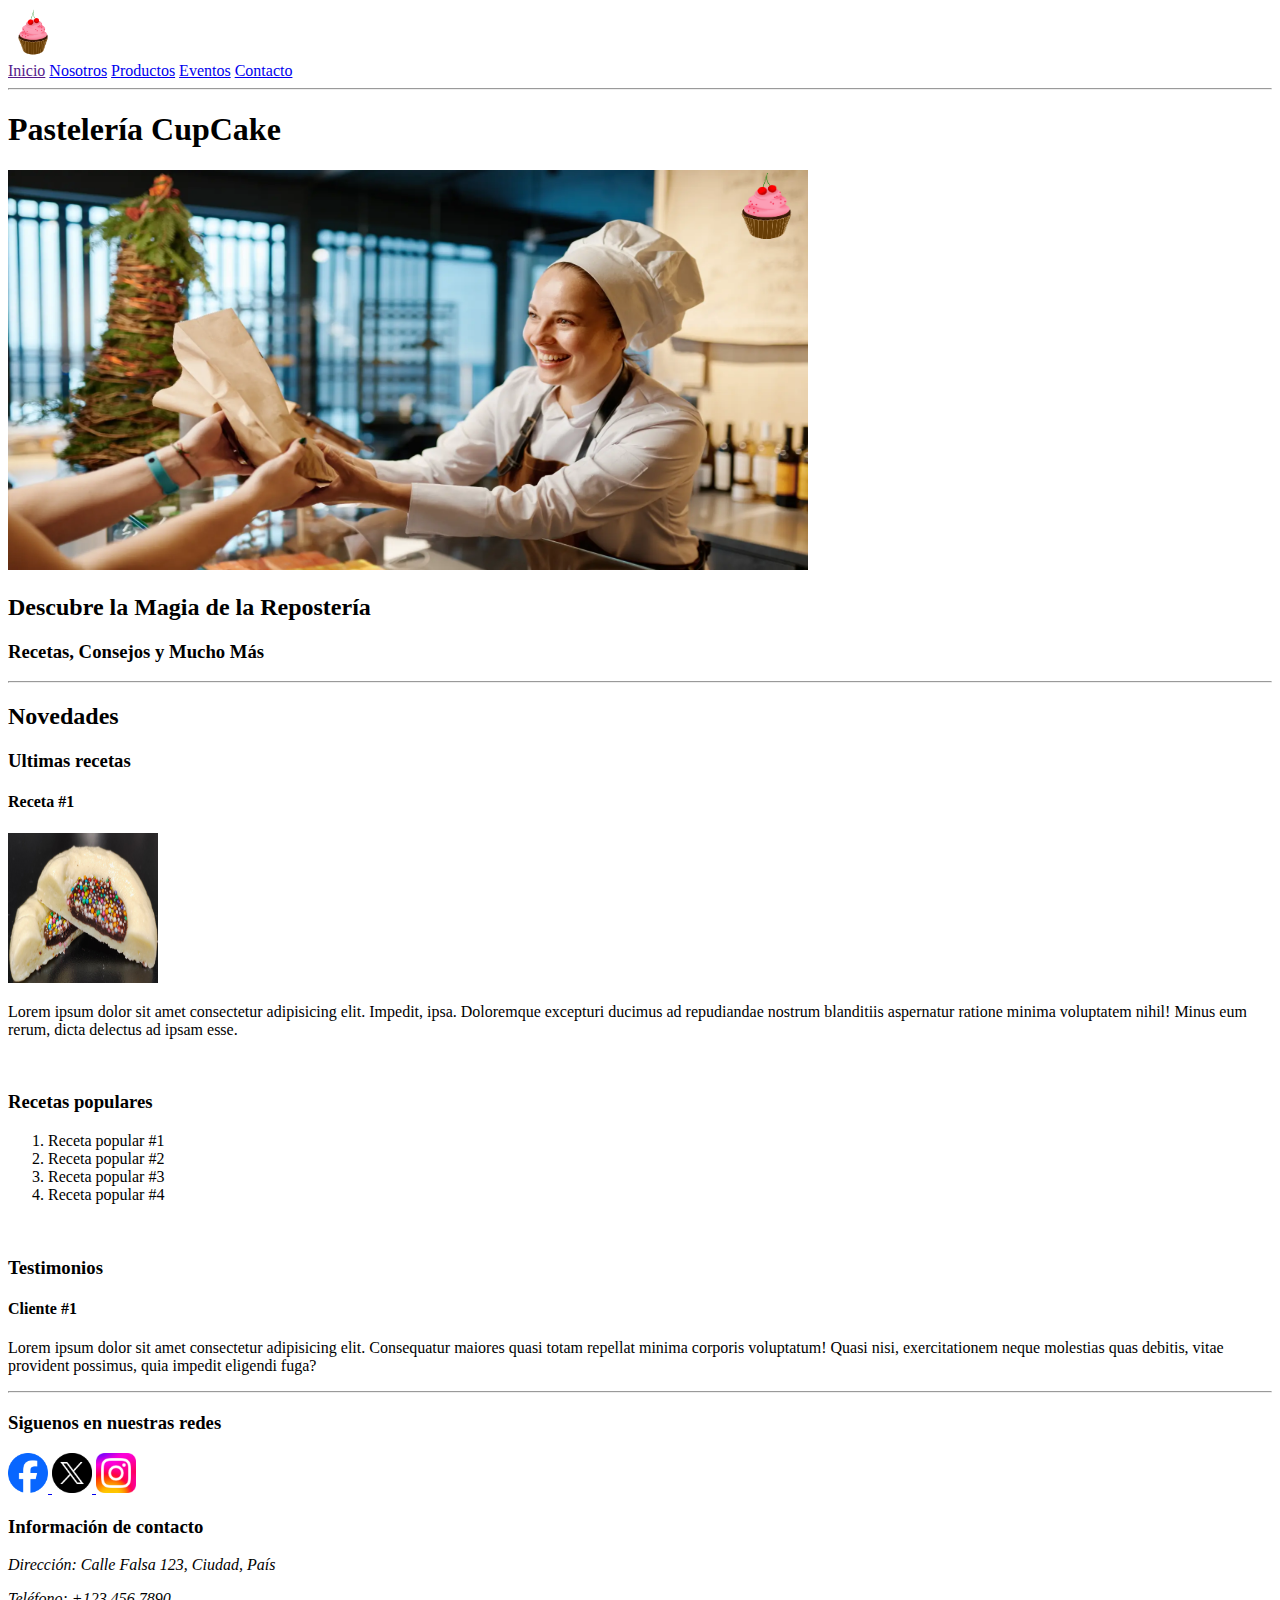
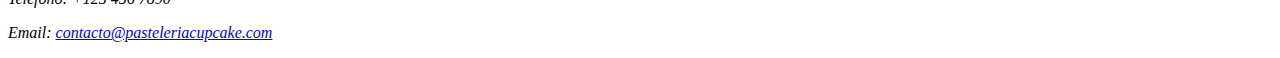
==== index.html @ 1fd7271d "Add nosotros.html , Fix contacto.html, eventos.html e index.html." ====
<!DOCTYPE html>
<html lang="es">
    <head>
        <meta charset="UTF-8">
        <meta name="description" content="Página de inicio de la pastelería.">
        <meta name="keywords" content="pastelería, dulces, repostería">
        <meta name="author" content="Saul Maldonado López">
        <meta name="viewport" content="width=device-width, initial-scale=1.0">
        <title>Pastelería CupCake - Inicio</title>
    </head>

    <body>
        <!--Header-->
        <header>
            <div>
                <img src="img/cupcake.png" alt="cupcake-image" width="50px" height="50px">
                <nav>
                    <a href="">Inicio</a>
                    <a href="nosotros.html">Nosotros</a>
                    <a href="#">Productos</a>
                    <a href="eventos.html">Eventos</a>
                    <a href="contacto.html">Contacto</a>
                </nav>
            </div>
        </header>

        <hr>
        <!--Main-->
        <main>
            <div>
                <h1>Pastelería CupCake</h1>
                <img src="img/pasteleria.png" alt="pasteleria-image" width="800px" height="400px">
                <h2>Descubre la Magia de la Repostería</h2>
                <h3>Recetas, Consejos y Mucho Más</h3>
            </div>

            <hr>

            <section>
                <h2>Novedades</h2>
                <section>
                    <h3>Ultimas recetas</h3>
                    <div>
                        <h4>Receta #1</h4>
                        <img src="img/dulce.jpg" alt="postre" width="150px" height="150px">
                        <p>Lorem ipsum dolor sit amet consectetur adipisicing elit. Impedit, ipsa. Doloremque excepturi ducimus ad repudiandae nostrum blanditiis aspernatur ratione minima voluptatem nihil! Minus eum rerum, dicta delectus ad ipsam esse.</p>
                    </div>
                </section>
                <br>
                
                <section>
                    <h3>Recetas populares</h3>
                    <div>
                        <ol>
                            <li>Receta popular #1</li>
                            <li>Receta popular #2</li>
                            <li>Receta popular #3</li>
                            <li>Receta popular #4</li>
                        </ol>
                    </div>
                </section>
                <br>
        
                <section>
                    <h3>Testimonios</h3>
                    <div>
                        <h4>Cliente #1</h4>
                        <p>Lorem ipsum dolor sit amet consectetur adipisicing elit. Consequatur maiores quasi totam repellat minima corporis voluptatum! Quasi nisi, exercitationem neque molestias quas debitis, vitae provident possimus, quia impedit eligendi fuga?</p>
                    </div>
                </section>
            </section>

        </main>

        <hr>
        <!--Footer-->
        <footer>
            <div>
                <h3>Siguenos en nuestras redes</h3>
                <a href="https://www.facebook.com/" target="_blank">
                    <img src="img/facebook.webp" alt="facebook" width="40px" height="40px">
                </a>

                <a href="https://x.com/home" target="_blank">
                    <img src="img/x.png" alt="x" width="40px" height="40px">
                </a>

                <a href="https://www.instagram.com/" target="_blank">
                    <img src="img/Instagram.png" alt="instagram" width="40px" height="40px">
                </a>
            </div>
            <div>
                <h3>Información de contacto</h3>
                <address>
                    <p>Dirección: Calle Falsa 123, Ciudad, País</p>
                    <p>Teléfono: +123 456 7890</p>
                    <p>Email: <a href="mailto:contacto@pasteleriadulcesabor.com">contacto@pasteleriacupcake.com</a></p>
                </address>
            </div>
            
        </footer>
    </body>
</html>
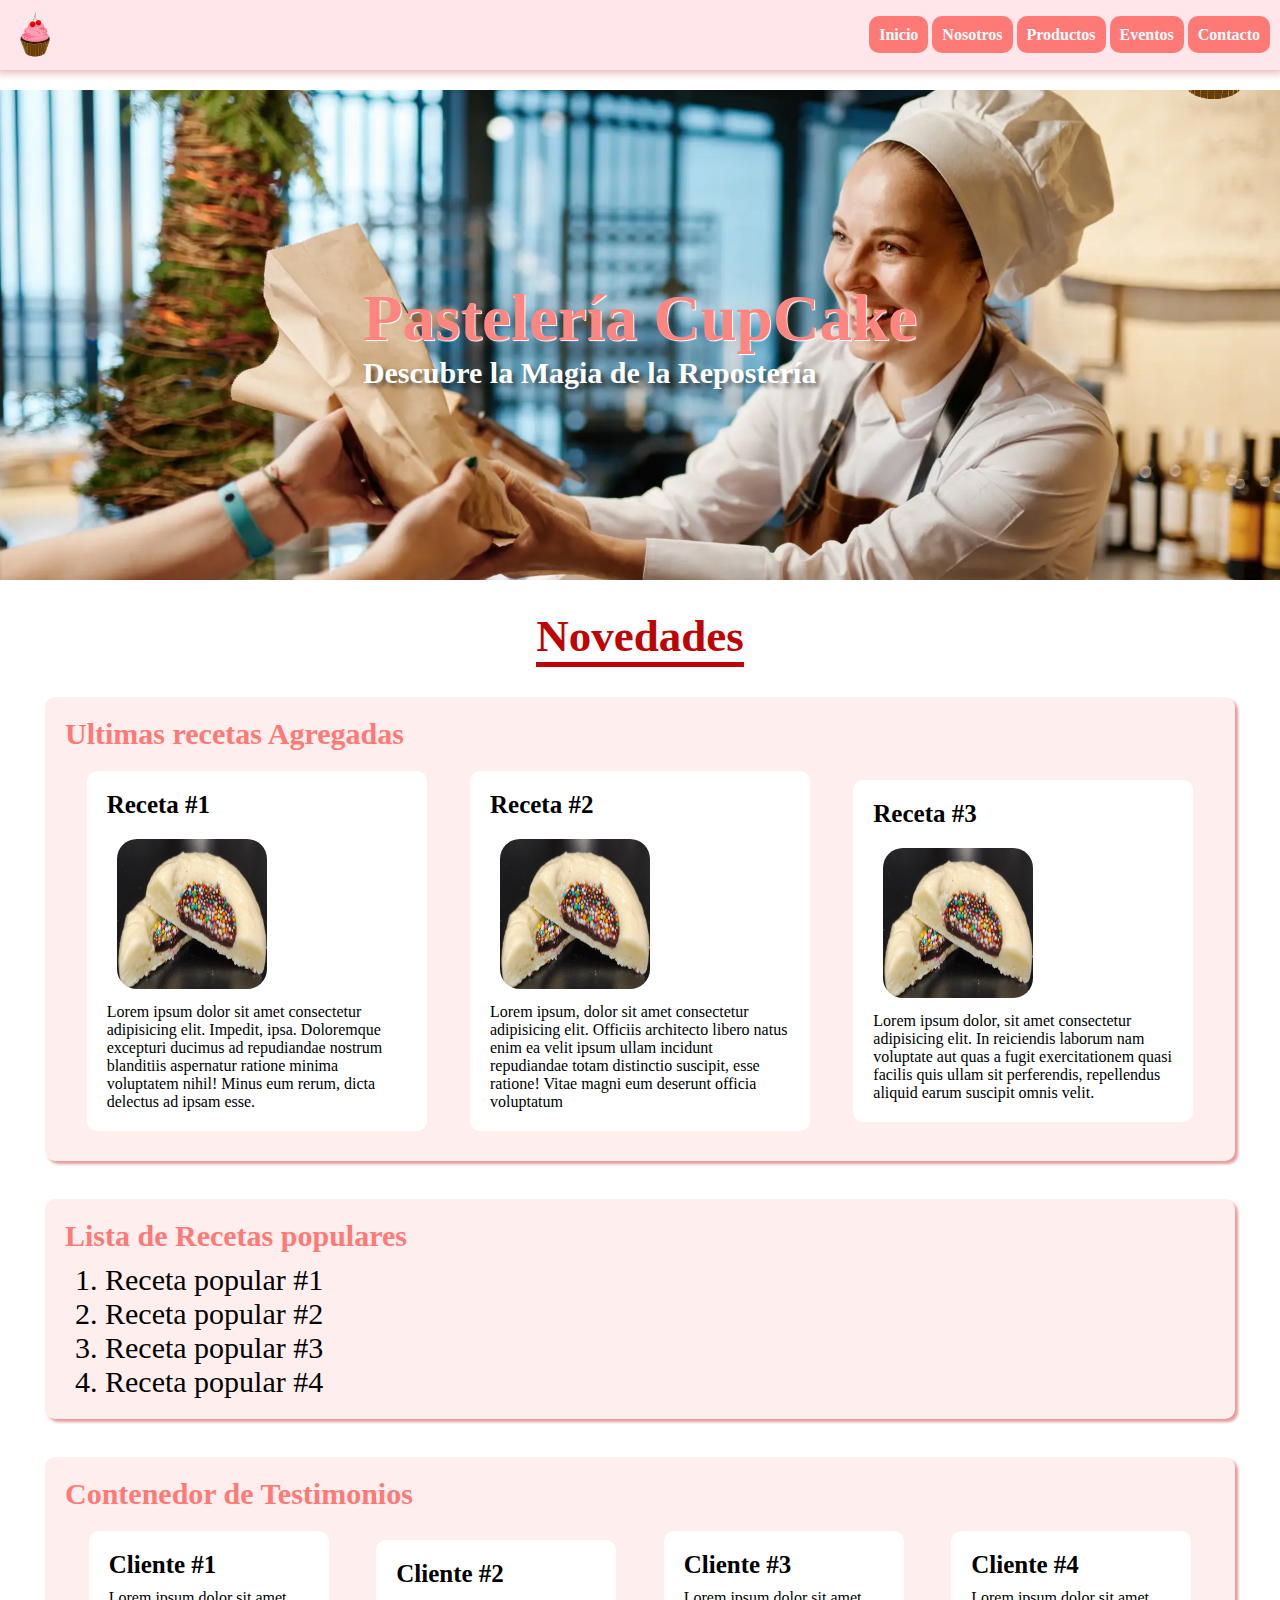
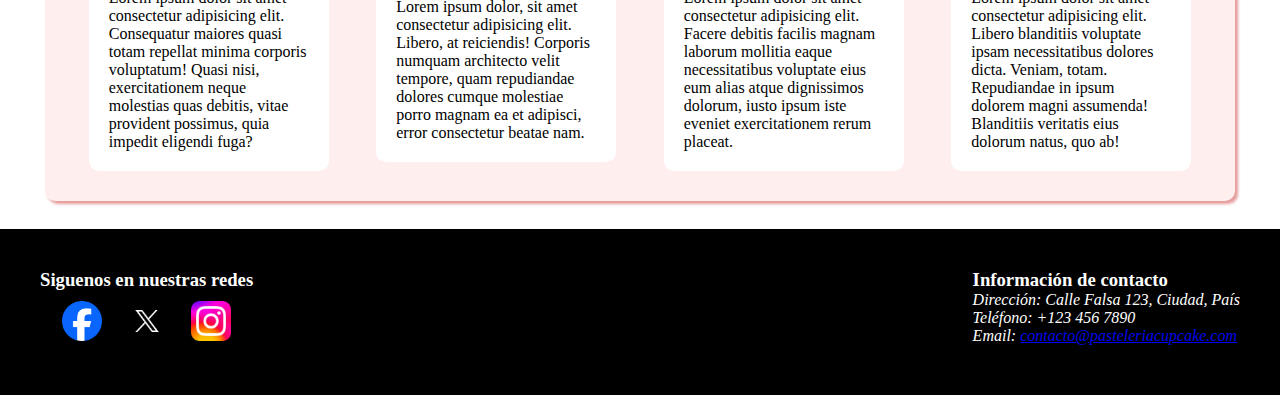
==== commit ff4d2128: "Add pre-cambios" ====
--- a/index.html
+++ b/index.html
@@ -7,90 +7,273 @@
         <meta name="author" content="Saul Maldonado López">
         <meta name="viewport" content="width=device-width, initial-scale=1.0">
         <title>Pastelería CupCake - Inicio</title>
+        <style>
+            *{
+                margin: 0;
+            }
+            .contenedor-header{
+                display: flex;
+                justify-content: space-between;
+                align-items: center;
+                background-color: rgb(255, 230, 234);
+                padding: 10px;
+                box-shadow: 0 0 8px 3px rgba(190, 4, 4, 0.3);
+                margin-bottom: 20px;
+            }
+
+            .btn-enlace{
+                background-color: rgb(255, 121, 118);
+                padding: 10px;
+                border-radius: 10px;
+                color: white;
+                text-decoration: none;
+                font-weight: bold;
+            }
+
+            .btn-enlace:hover {
+                background-color: rgb(222, 94, 92);
+            }
+
+            .img-principal {
+                background-image: url('./img/pasteleria.png');
+                background-position: center;
+                background-repeat: no-repeat;
+                background-size: cover;
+
+                width: auto;
+                height: 490px;
+
+                display: flex;
+                justify-content: center;
+                align-items: center;
+
+                margin-bottom: 30px;
+            }
+            .contenedor-titulos{
+                display: inline-block;
+                justify-content: space-evenly;
+                align-items: center;
+            }
+            .titulo-principal{
+                color: rgb(255, 133, 129);
+                font-size: 65px;
+                text-shadow: 1px 1px 1px rgb(255, 255, 255);
+            }
+
+            .titulo-secundario{
+                color: white;
+                font-size: 30px;
+                text-shadow: 4px 4px 4px rgba(0, 0, 0, .5);
+            }
+
+            .contenedor-section{
+                display: flex;
+                justify-content: center;
+                align-items: center;
+            }
+
+            .contenedor-novedades{
+                display: flex;
+                justify-content: center;
+            }
+
+            .titulo-novedades{
+                color: rgba(190, 4, 4, 1);
+                font-size: 45px;
+                margin-bottom: 20px;
+                border-bottom: 5px solid rgba(190, 4, 4, 1);
+            }
+
+            section > section{
+                width: 1150px;
+                box-shadow: 3px 3px 3px rgba(190, 4, 4, 0.4);
+                border-radius: 10px;
+                margin: 10px;
+                padding: 20px;
+                background-color: rgb(255, 238, 238);
+            }
+
+            section > h3{
+                color: rgb(255, 121, 118);
+                font-size: 30px;
+                font-weight: bold;
+                margin-bottom: 10px;
+            }
+
+            div > ol{
+                font-size: 30px;
+            }
+
+            h4{
+                font-size: 25px;
+                margin-bottom: 10px;
+            }
+            .contenedor-novedades-int{
+                display: flex;
+                justify-content: space-around;
+                align-items: center;
+            }
+
+            .contenedor-recetas{
+                width: 300px;
+                margin-right: 20px;
+                background-color: white;
+                padding: 20px;
+                margin: 10px 0;
+                border-radius: 10px;  
+            }
+
+            .contenedor-clientes{
+                width:200px;
+                margin-right: 20px;
+                background-color: white;
+                padding: 20px;
+                margin: 10px 0;
+                border-radius: 10px;   
+            }
+            footer{
+                background-color: black;
+                display: flex;
+                justify-content: space-between;
+                padding: 40px;
+            }
+            .contenedor-enlaces{
+                display: flex;
+                justify-content: space-around;
+                margin: 10px;
+            }
+            .txt-footer{
+                color: white;
+            }
+            address > p {
+                color: white;
+            }
+            
+            .br-20{
+                border-radius: 20px;
+                margin: 10px;
+            }
+        </style>
     </head>
 
     <body>
         <!--Header-->
         <header>
-            <div>
+            <div class="contenedor-header">
                 <img src="img/cupcake.png" alt="cupcake-image" width="50px" height="50px">
                 <nav>
-                    <a href="">Inicio</a>
-                    <a href="nosotros.html">Nosotros</a>
-                    <a href="#">Productos</a>
-                    <a href="eventos.html">Eventos</a>
-                    <a href="contacto.html">Contacto</a>
+                    <a class="btn-enlace" href="">Inicio</a>
+                    <a class="btn-enlace" href="nosotros.html">Nosotros</a>
+                    <a class="btn-enlace" href="productos.html">Productos</a>
+                    <a class="btn-enlace" href="eventos.html">Eventos</a>
+                    <a class="btn-enlace" href="contacto.html">Contacto</a>
                 </nav>
             </div>
         </header>
 
-        <hr>
         <!--Main-->
         <main>
             <div>
-                <h1>Pastelería CupCake</h1>
-                <img src="img/pasteleria.png" alt="pasteleria-image" width="800px" height="400px">
-                <h2>Descubre la Magia de la Repostería</h2>
-                <h3>Recetas, Consejos y Mucho Más</h3>
-            </div>
-
-            <hr>
-
-            <section>
-                <h2>Novedades</h2>
+                <div class="img-principal">
+                    <div class="contenedor-titulos">
+                        <h1 class="titulo-principal">Pastelería CupCake</h1>
+                        <h2 class="titulo-secundario">Descubre la Magia de la Repostería</h2>
+                    </div>
+                </div>
+            </div>
+
+            <div class="contenedor-section">
                 <section>
-                    <h3>Ultimas recetas</h3>
-                    <div>
-                        <h4>Receta #1</h4>
-                        <img src="img/dulce.jpg" alt="postre" width="150px" height="150px">
-                        <p>Lorem ipsum dolor sit amet consectetur adipisicing elit. Impedit, ipsa. Doloremque excepturi ducimus ad repudiandae nostrum blanditiis aspernatur ratione minima voluptatem nihil! Minus eum rerum, dicta delectus ad ipsam esse.</p>
+                    <div class="contenedor-novedades">
+                        <h2 class="titulo-novedades">Novedades</h2>
                     </div>
+                    <section>
+                        <h3>Ultimas recetas Agregadas</h3>
+                        <div class="contenedor-novedades-int">
+                            <div class="contenedor-recetas">
+                                <h4>Receta #1</h4>
+                                <img class="br-20" src="img/dulce.jpg" alt="postre" width="150px" height="150px">
+                                <p>Lorem ipsum dolor sit amet consectetur adipisicing elit. Impedit, ipsa. Doloremque excepturi ducimus ad repudiandae nostrum blanditiis aspernatur ratione minima voluptatem nihil! Minus eum rerum, dicta delectus ad ipsam esse.</p>
+                            </div>
+
+                            <div class="contenedor-recetas"> 
+                                <h4>Receta #2</h4>
+                                <img class="br-20" src="img/dulce.jpg" alt="postre" width="150px" height="150px">
+                                <p>Lorem ipsum, dolor sit amet consectetur adipisicing elit. Officiis architecto libero natus enim ea velit ipsum ullam incidunt repudiandae totam distinctio suscipit, esse ratione! Vitae magni eum deserunt officia voluptatum</p>
+                            </div>
+
+                            <div class="contenedor-recetas">
+                                <h4>Receta #3</h4>
+                                <img class="br-20" src="img/dulce.jpg" alt="postre" width="150px" height="150px">
+                                <p>Lorem ipsum dolor, sit amet consectetur adipisicing elit. In reiciendis laborum nam voluptate aut quas a fugit exercitationem quasi facilis quis ullam sit perferendis, repellendus aliquid earum suscipit omnis velit.</p>
+                            </div>
+                        </div>
+                    </section>
+                    <br>
+                    
+                    <section>
+                        <h3>Lista de Recetas populares</h3>
+                        <div>
+                            <ol>
+                                <li>Receta popular #1</li>
+                                <li>Receta popular #2</li>
+                                <li>Receta popular #3</li>
+                                <li>Receta popular #4</li>
+                            </ol>
+                        </div>
+                    </section>
+                    <br>
+            
+                    <section>
+                        <h3>Contenedor de Testimonios</h3>
+                        <div class="contenedor-novedades-int">
+                            <div class="contenedor-clientes">
+                                <h4>Cliente #1</h4>
+                                <p>Lorem ipsum dolor sit amet consectetur adipisicing elit. Consequatur maiores quasi totam repellat minima corporis voluptatum! Quasi nisi, exercitationem neque molestias quas debitis, vitae provident possimus, quia impedit eligendi fuga?</p>
+                            </div>
+
+                            <div class="contenedor-clientes">
+                                <h4>Cliente #2</h4>
+                                <p>Lorem ipsum dolor, sit amet consectetur adipisicing elit. Libero, at reiciendis! Corporis numquam architecto velit tempore, quam repudiandae dolores cumque molestiae porro magnam ea et adipisci, error consectetur beatae nam.</p>
+                            </div>
+
+                            <div class="contenedor-clientes">
+                                <h4>Cliente #3</h4>
+                                <p>Lorem ipsum dolor sit amet consectetur adipisicing elit. Facere debitis facilis magnam laborum mollitia eaque necessitatibus voluptate eius eum alias atque dignissimos dolorum, iusto ipsum iste eveniet exercitationem rerum placeat.</p>
+                            </div>
+
+                            <div class="contenedor-clientes">
+                                <h4>Cliente #4</h4>
+                                <p>Lorem ipsum dolor sit amet consectetur adipisicing elit. Libero blanditiis voluptate ipsam necessitatibus dolores dicta. Veniam, totam. Repudiandae in ipsum dolorem magni assumenda! Blanditiis veritatis eius dolorum natus, quo ab!</p>
+                            </div>
+                        </div>
+                    </section>
                 </section>
-                <br>
-                
-                <section>
-                    <h3>Recetas populares</h3>
-                    <div>
-                        <ol>
-                            <li>Receta popular #1</li>
-                            <li>Receta popular #2</li>
-                            <li>Receta popular #3</li>
-                            <li>Receta popular #4</li>
-                        </ol>
-                    </div>
-                </section>
-                <br>
-        
-                <section>
-                    <h3>Testimonios</h3>
-                    <div>
-                        <h4>Cliente #1</h4>
-                        <p>Lorem ipsum dolor sit amet consectetur adipisicing elit. Consequatur maiores quasi totam repellat minima corporis voluptatum! Quasi nisi, exercitationem neque molestias quas debitis, vitae provident possimus, quia impedit eligendi fuga?</p>
-                    </div>
-                </section>
-            </section>
+            </div>
 
         </main>
-
-        <hr>
+        <br>
         <!--Footer-->
         <footer>
             <div>
-                <h3>Siguenos en nuestras redes</h3>
-                <a href="https://www.facebook.com/" target="_blank">
-                    <img src="img/facebook.webp" alt="facebook" width="40px" height="40px">
-                </a>
-
-                <a href="https://x.com/home" target="_blank">
-                    <img src="img/x.png" alt="x" width="40px" height="40px">
-                </a>
-
-                <a href="https://www.instagram.com/" target="_blank">
-                    <img src="img/Instagram.png" alt="instagram" width="40px" height="40px">
-                </a>
+                <h3 class="txt-footer">Siguenos en nuestras redes</h3>
+                
+                <div class="contenedor-enlaces">
+                    <a href="https://www.facebook.com/" target="_blank">
+                        <img src="img/facebook.webp" alt="facebook" width="40px" height="40px">
+                    </a>
+    
+                    <a href="https://x.com/home" target="_blank">
+                        <img src="img/x.png" alt="x" width="40px" height="40px">
+                    </a>
+    
+                    <a href="https://www.instagram.com/" target="_blank">
+                        <img src="img/Instagram.png" alt="instagram" width="40px" height="40px">
+                    </a>
+                </div>
             </div>
             <div>
-                <h3>Información de contacto</h3>
+                <h3 class="txt-footer">Información de contacto</h3>
                 <address>
                     <p>Dirección: Calle Falsa 123, Ciudad, País</p>
                     <p>Teléfono: +123 456 7890</p>
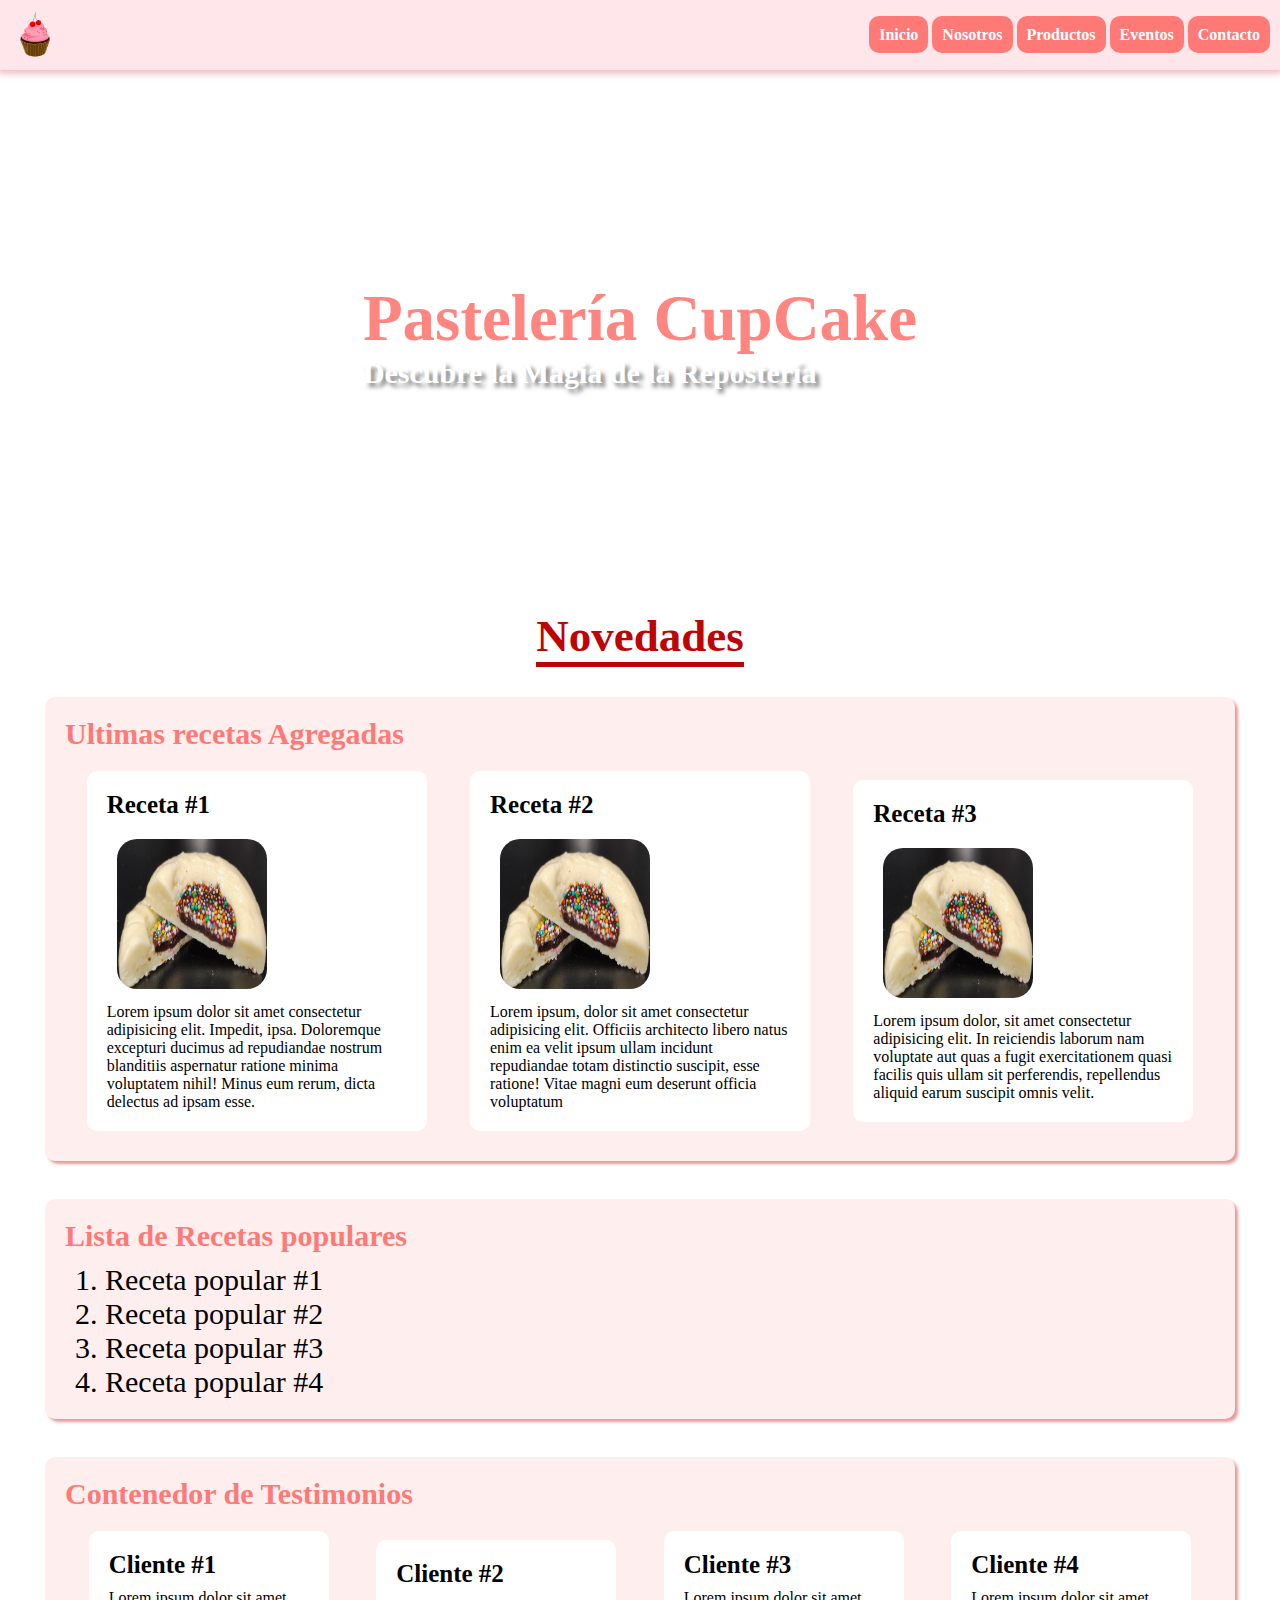
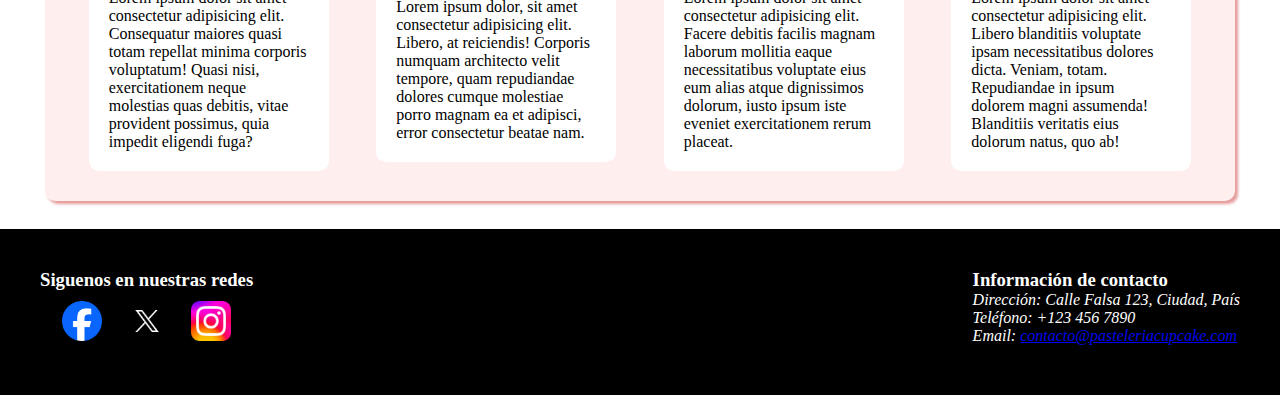
==== commit 2ade277a: "actualización" ====
--- a/index.html
+++ b/index.html
@@ -7,153 +7,7 @@
         <meta name="author" content="Saul Maldonado López">
         <meta name="viewport" content="width=device-width, initial-scale=1.0">
         <title>Pastelería CupCake - Inicio</title>
-        <style>
-            *{
-                margin: 0;
-            }
-            .contenedor-header{
-                display: flex;
-                justify-content: space-between;
-                align-items: center;
-                background-color: rgb(255, 230, 234);
-                padding: 10px;
-                box-shadow: 0 0 8px 3px rgba(190, 4, 4, 0.3);
-                margin-bottom: 20px;
-            }
-
-            .btn-enlace{
-                background-color: rgb(255, 121, 118);
-                padding: 10px;
-                border-radius: 10px;
-                color: white;
-                text-decoration: none;
-                font-weight: bold;
-            }
-
-            .btn-enlace:hover {
-                background-color: rgb(222, 94, 92);
-            }
-
-            .img-principal {
-                background-image: url('./img/pasteleria.png');
-                background-position: center;
-                background-repeat: no-repeat;
-                background-size: cover;
-
-                width: auto;
-                height: 490px;
-
-                display: flex;
-                justify-content: center;
-                align-items: center;
-
-                margin-bottom: 30px;
-            }
-            .contenedor-titulos{
-                display: inline-block;
-                justify-content: space-evenly;
-                align-items: center;
-            }
-            .titulo-principal{
-                color: rgb(255, 133, 129);
-                font-size: 65px;
-                text-shadow: 1px 1px 1px rgb(255, 255, 255);
-            }
-
-            .titulo-secundario{
-                color: white;
-                font-size: 30px;
-                text-shadow: 4px 4px 4px rgba(0, 0, 0, .5);
-            }
-
-            .contenedor-section{
-                display: flex;
-                justify-content: center;
-                align-items: center;
-            }
-
-            .contenedor-novedades{
-                display: flex;
-                justify-content: center;
-            }
-
-            .titulo-novedades{
-                color: rgba(190, 4, 4, 1);
-                font-size: 45px;
-                margin-bottom: 20px;
-                border-bottom: 5px solid rgba(190, 4, 4, 1);
-            }
-
-            section > section{
-                width: 1150px;
-                box-shadow: 3px 3px 3px rgba(190, 4, 4, 0.4);
-                border-radius: 10px;
-                margin: 10px;
-                padding: 20px;
-                background-color: rgb(255, 238, 238);
-            }
-
-            section > h3{
-                color: rgb(255, 121, 118);
-                font-size: 30px;
-                font-weight: bold;
-                margin-bottom: 10px;
-            }
-
-            div > ol{
-                font-size: 30px;
-            }
-
-            h4{
-                font-size: 25px;
-                margin-bottom: 10px;
-            }
-            .contenedor-novedades-int{
-                display: flex;
-                justify-content: space-around;
-                align-items: center;
-            }
-
-            .contenedor-recetas{
-                width: 300px;
-                margin-right: 20px;
-                background-color: white;
-                padding: 20px;
-                margin: 10px 0;
-                border-radius: 10px;  
-            }
-
-            .contenedor-clientes{
-                width:200px;
-                margin-right: 20px;
-                background-color: white;
-                padding: 20px;
-                margin: 10px 0;
-                border-radius: 10px;   
-            }
-            footer{
-                background-color: black;
-                display: flex;
-                justify-content: space-between;
-                padding: 40px;
-            }
-            .contenedor-enlaces{
-                display: flex;
-                justify-content: space-around;
-                margin: 10px;
-            }
-            .txt-footer{
-                color: white;
-            }
-            address > p {
-                color: white;
-            }
-            
-            .br-20{
-                border-radius: 20px;
-                margin: 10px;
-            }
-        </style>
+        <link rel="stylesheet" href="./styles/index-style.css">
     </head>
 
     <body>
@@ -252,6 +106,7 @@
             </div>
 
         </main>
+        
         <br>
         <!--Footer-->
         <footer>
--- a/styles/index-style.css
+++ b/styles/index-style.css
@@ -0,0 +1,145 @@
+*{
+    margin: 0;
+}
+.contenedor-header{
+    display: flex;
+    justify-content: space-between;
+    align-items: center;
+    background-color: rgb(255, 230, 234);
+    padding: 10px;
+    box-shadow: 0 0 8px 3px rgba(190, 4, 4, 0.3);
+    margin-bottom: 20px;
+}
+
+.btn-enlace{
+    background-color: rgb(255, 121, 118);
+    padding: 10px;
+    border-radius: 10px;
+    color: white;
+    text-decoration: none;
+    font-weight: bold;
+}
+
+.btn-enlace:hover {
+    background-color: rgb(222, 94, 92);
+}
+
+.img-principal {
+    background-image: url('./img/pasteleria.png');
+    background-position: center;
+    background-repeat: no-repeat;
+    background-size: cover;
+
+    width: auto;
+    height: 490px;
+
+    display: flex;
+    justify-content: center;
+    align-items: center;
+
+    margin-bottom: 30px;
+}
+.contenedor-titulos{
+    display: inline-block;
+    justify-content: space-evenly;
+    align-items: center;
+}
+.titulo-principal{
+    color: rgb(255, 133, 129);
+    font-size: 65px;
+    text-shadow: 1px 1px 1px rgb(255, 255, 255);
+}
+
+.titulo-secundario{
+    color: white;
+    font-size: 30px;
+    text-shadow: 4px 4px 4px rgba(0, 0, 0, .5);
+}
+
+.contenedor-section{
+    display: flex;
+    justify-content: center;
+    align-items: center;
+}
+
+.contenedor-novedades{
+    display: flex;
+    justify-content: center;
+}
+
+.titulo-novedades{
+    color: rgba(190, 4, 4, 1);
+    font-size: 45px;
+    margin-bottom: 20px;
+    border-bottom: 5px solid rgba(190, 4, 4, 1);
+}
+
+section > section{
+    width: 1150px;
+    box-shadow: 3px 3px 3px rgba(190, 4, 4, 0.4);
+    border-radius: 10px;
+    margin: 10px;
+    padding: 20px;
+    background-color: rgb(255, 238, 238);
+}
+
+section > h3{
+    color: rgb(255, 121, 118);
+    font-size: 30px;
+    font-weight: bold;
+    margin-bottom: 10px;
+}
+
+div > ol{
+    font-size: 30px;
+}
+
+h4{
+    font-size: 25px;
+    margin-bottom: 10px;
+}
+.contenedor-novedades-int{
+    display: flex;
+    justify-content: space-around;
+    align-items: center;
+}
+
+.contenedor-recetas{
+    width: 300px;
+    margin-right: 20px;
+    background-color: white;
+    padding: 20px;
+    margin: 10px 0;
+    border-radius: 10px;  
+}
+
+.contenedor-clientes{
+    width:200px;
+    margin-right: 20px;
+    background-color: white;
+    padding: 20px;
+    margin: 10px 0;
+    border-radius: 10px;   
+}
+footer{
+    background-color: black;
+    display: flex;
+    justify-content: space-between;
+    padding: 40px;
+}
+.contenedor-enlaces{
+    display: flex;
+    justify-content: space-around;
+    margin: 10px;
+}
+.txt-footer{
+    color: white;
+}
+address > p {
+    color: white;
+}
+
+.br-20{
+    border-radius: 20px;
+    margin: 10px;
+}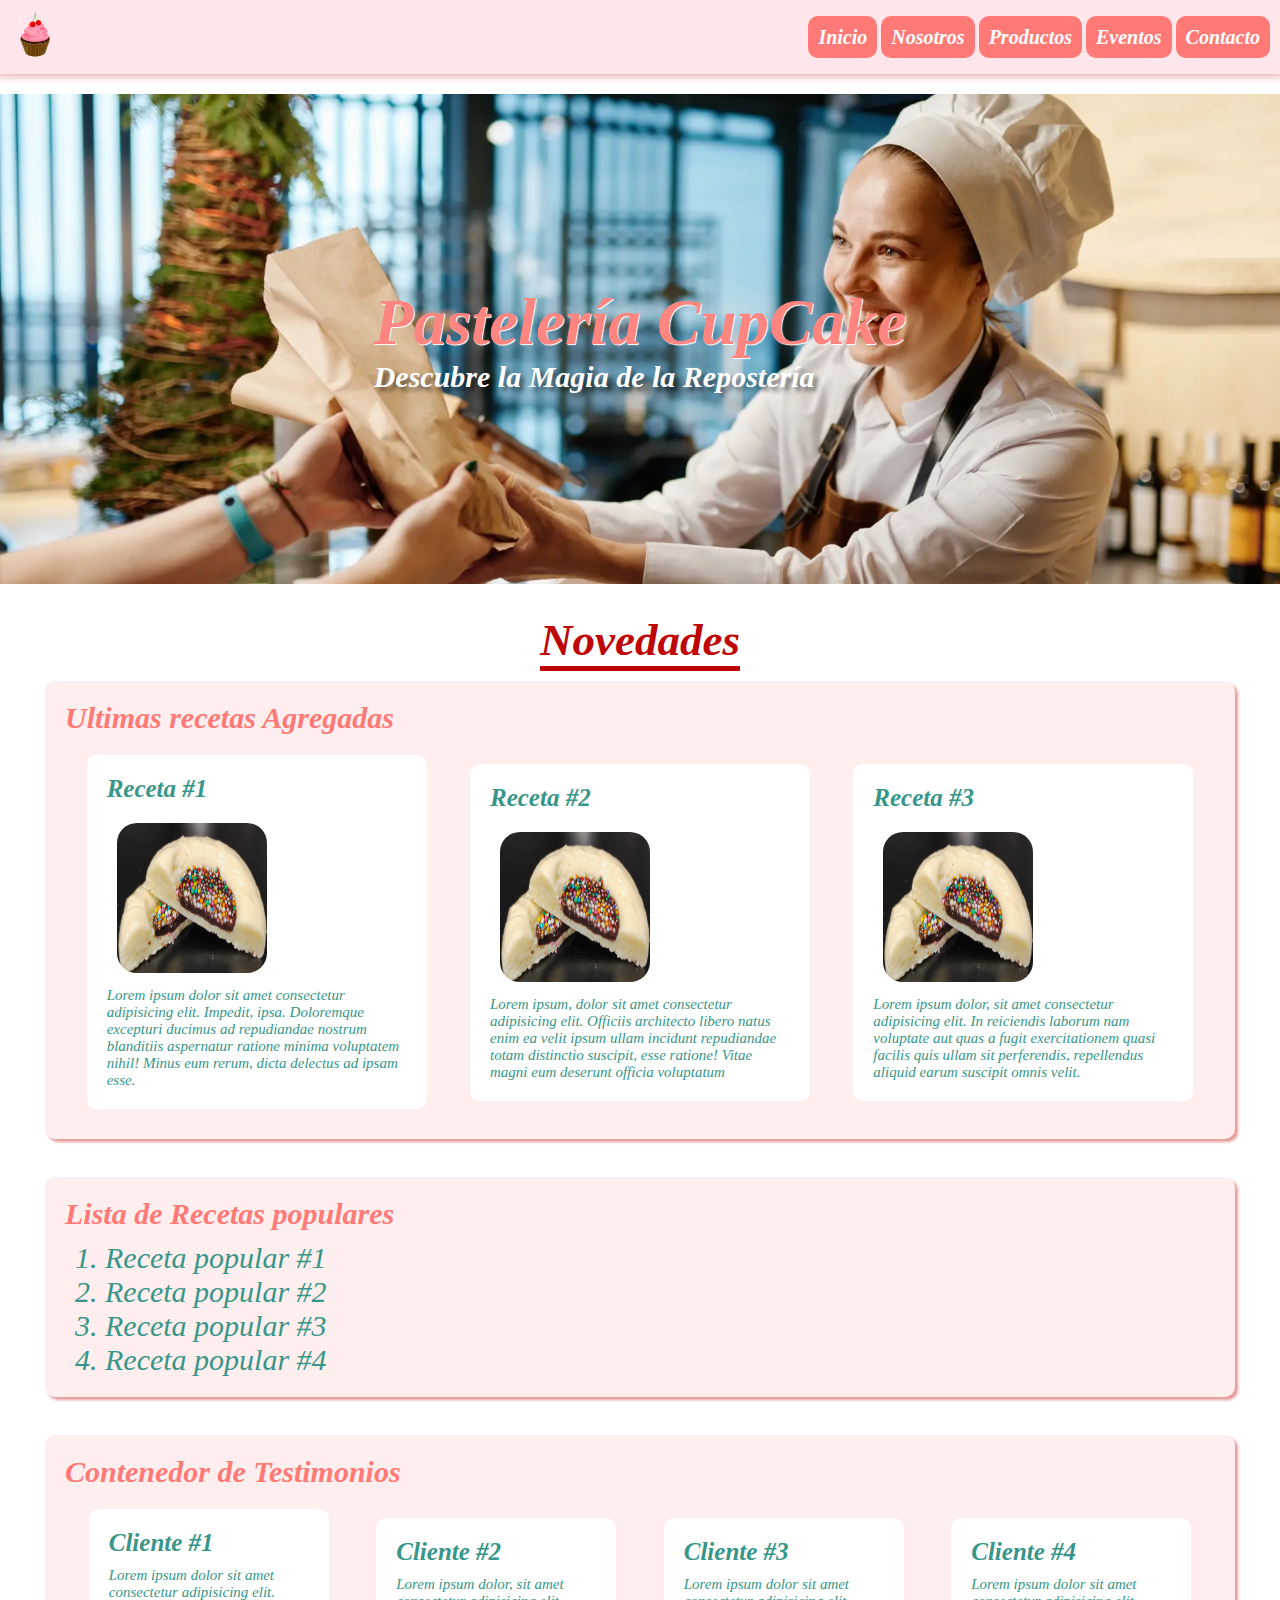
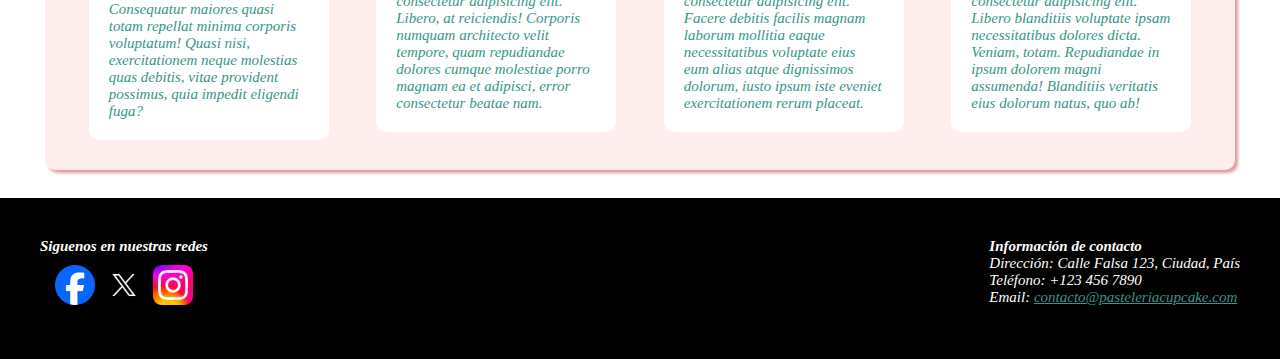
==== commit b6e9f234: "Update - cambios en todo el proyecto" ====
--- a/index.html
+++ b/index.html
@@ -14,9 +14,11 @@
         <!--Header-->
         <header>
             <div class="contenedor-header">
-                <img src="img/cupcake.png" alt="cupcake-image" width="50px" height="50px">
+                <a href="index.html">
+                    <img src="img/cupcake.png" alt="cupcake-image" width="50px" height="50px">
+                </a>
                 <nav>
-                    <a class="btn-enlace" href="">Inicio</a>
+                    <a class="btn-enlace" href="index.html">Inicio</a>
                     <a class="btn-enlace" href="nosotros.html">Nosotros</a>
                     <a class="btn-enlace" href="productos.html">Productos</a>
                     <a class="btn-enlace" href="eventos.html">Eventos</a>
@@ -42,27 +44,36 @@
                         <h2 class="titulo-novedades">Novedades</h2>
                     </div>
                     <section>
+                        
                         <h3>Ultimas recetas Agregadas</h3>
                         <div class="contenedor-novedades-int">
+                            
                             <div class="contenedor-recetas">
                                 <h4>Receta #1</h4>
-                                <img class="br-20" src="img/dulce.jpg" alt="postre" width="150px" height="150px">
-                                <p>Lorem ipsum dolor sit amet consectetur adipisicing elit. Impedit, ipsa. Doloremque excepturi ducimus ad repudiandae nostrum blanditiis aspernatur ratione minima voluptatem nihil! Minus eum rerum, dicta delectus ad ipsam esse.</p>
+                                <div class="contenedor-img-p">
+                                    <img class="img-postre" src="img/dulce.jpg" alt="postre">
+                                    <p>Lorem ipsum dolor sit amet consectetur adipisicing elit. Impedit, ipsa. Doloremque excepturi ducimus ad repudiandae nostrum blanditiis aspernatur ratione minima voluptatem nihil! Minus eum rerum, dicta delectus ad ipsam esse.</p>
+                                </div>
                             </div>
 
                             <div class="contenedor-recetas"> 
                                 <h4>Receta #2</h4>
-                                <img class="br-20" src="img/dulce.jpg" alt="postre" width="150px" height="150px">
-                                <p>Lorem ipsum, dolor sit amet consectetur adipisicing elit. Officiis architecto libero natus enim ea velit ipsum ullam incidunt repudiandae totam distinctio suscipit, esse ratione! Vitae magni eum deserunt officia voluptatum</p>
+                                <div class="contenedor-img-p">
+                                    <img class="img-postre" src="img/dulce.jpg" alt="postre">
+                                    <p>Lorem ipsum, dolor sit amet consectetur adipisicing elit. Officiis architecto libero natus enim ea velit ipsum ullam incidunt repudiandae totam distinctio suscipit, esse ratione! Vitae magni eum deserunt officia voluptatum</p>
+                                </div>
                             </div>
 
                             <div class="contenedor-recetas">
                                 <h4>Receta #3</h4>
-                                <img class="br-20" src="img/dulce.jpg" alt="postre" width="150px" height="150px">
-                                <p>Lorem ipsum dolor, sit amet consectetur adipisicing elit. In reiciendis laborum nam voluptate aut quas a fugit exercitationem quasi facilis quis ullam sit perferendis, repellendus aliquid earum suscipit omnis velit.</p>
+                                <div class="contenedor-img-p">
+                                    <img class="img-postre" src="img/dulce.jpg" alt="postre">
+                                    <p>Lorem ipsum dolor, sit amet consectetur adipisicing elit. In reiciendis laborum nam voluptate aut quas a fugit exercitationem quasi facilis quis ullam sit perferendis, repellendus aliquid earum suscipit omnis velit.</p>
+                                </div>
                             </div>
                         </div>
                     </section>
+                    
                     <br>
                     
                     <section>
--- a/styles/index-style.css
+++ b/styles/index-style.css
@@ -1,6 +1,9 @@
 *{
+    color: #379689;
+    font-style: italic;
     margin: 0;
 }
+/*Header*/
 .contenedor-header{
     display: flex;
     justify-content: space-between;
@@ -11,6 +14,19 @@
     margin-bottom: 20px;
 }
 
+/*Media query para pantallas pequeñas como celular*/
+@media (max-width: 600px) {
+    .contenedor-header{
+        display: flex;
+        justify-content: space-between;
+        align-items: center;
+        background-color: rgb(255, 230, 234);
+        padding: 5px;
+        box-shadow: 0 0 8px 3px rgba(190, 4, 4, 0.3);
+        margin-bottom: 20px;
+    }
+}
+
 .btn-enlace{
     background-color: rgb(255, 121, 118);
     padding: 10px;
@@ -18,14 +34,22 @@
     color: white;
     text-decoration: none;
     font-weight: bold;
+    font-size: 20px;
+}
+
+@media(max-width:600px){
+    .btn-enlace{
+        font-size: 15px;
+    }
 }
 
 .btn-enlace:hover {
     background-color: rgb(222, 94, 92);
 }
 
+/*Body*/
 .img-principal {
-    background-image: url('./img/pasteleria.png');
+    background-image: url('/img/pasteleria.png');
     background-position: center;
     background-repeat: no-repeat;
     background-size: cover;
@@ -39,11 +63,21 @@
 
     margin-bottom: 30px;
 }
+
+@media(max-width:600px){
+    .img-principal {
+        width: auto;
+        height: 290px;
+        margin-bottom: 20px;
+    }
+}
+
 .contenedor-titulos{
     display: inline-block;
     justify-content: space-evenly;
     align-items: center;
 }
+
 .titulo-principal{
     color: rgb(255, 133, 129);
     font-size: 65px;
@@ -56,6 +90,21 @@
     text-shadow: 4px 4px 4px rgba(0, 0, 0, .5);
 }
 
+@media(max-width:600px){
+
+    .titulo-principal{
+        color: rgb(255, 133, 129);
+        font-size: 40px;
+        text-shadow: 1px 1px 1px rgb(255, 255, 255);
+    }
+    
+    .titulo-secundario{
+        color: white;
+        font-size: 20px;
+        text-shadow: 4px 4px 4px rgba(0, 0, 0, .5);
+    }
+}
+
 .contenedor-section{
     display: flex;
     justify-content: center;
@@ -70,8 +119,15 @@
 .titulo-novedades{
     color: rgba(190, 4, 4, 1);
     font-size: 45px;
-    margin-bottom: 20px;
     border-bottom: 5px solid rgba(190, 4, 4, 1);
+}
+
+@media(max-width:600px){
+    .titulo-novedades{
+        font-size: 25px;
+        margin-bottom: 10px;
+        border-bottom: 3px solid rgba(190, 4, 4, 1);
+    }
 }
 
 section > section{
@@ -90,14 +146,63 @@
     margin-bottom: 10px;
 }
 
+@media(max-width:600px){
+
+    section > section{
+        width: 400px;
+        box-shadow: 3px 3px 3px rgba(190, 4, 4, 0.4);
+        border-radius: 10px;
+        margin: 5px;
+        padding: 15px;
+        background-color: rgb(255, 238, 238);
+    }
+
+    section > h3{
+        color: rgb(255, 121, 118);
+        font-size: 20px;
+        font-weight: bold;
+        margin-bottom: 10px;
+    }
+}
+
 div > ol{
     font-size: 30px;
+}
+
+h3 {
+    font-size: 15px;
 }
 
 h4{
     font-size: 25px;
     margin-bottom: 10px;
 }
+
+p{
+    font-size: 15px;
+}
+
+@media(max-width:600px){
+
+    h3{
+        font-size: 10px;
+    }
+
+    div > ol{
+        font-size: 15px;
+    }
+    
+    h4{
+        font-size: 15px;
+        margin-bottom: 10px;
+    }
+
+    p{
+        margin-left: 20px;
+        font-size: 12px;
+    }
+}
+
 .contenedor-novedades-int{
     display: flex;
     justify-content: space-around;
@@ -113,6 +218,14 @@
     border-radius: 10px;  
 }
 
+
+.img-postre{
+    border-radius: 20px;
+    margin: 10px;
+    width: 150px;
+    height: 150px;
+}
+
 .contenedor-clientes{
     width:200px;
     margin-right: 20px;
@@ -121,25 +234,61 @@
     margin: 10px 0;
     border-radius: 10px;   
 }
+
+@media(max-width:600px){
+    .contenedor-novedades-int{
+        display: block;
+    }
+
+    .contenedor-img-p{
+        display: flex;
+    }
+
+    .contenedor-recetas{
+        width: 380px;
+        padding: 10px;
+        margin: 6px 0;
+    }
+
+    .img-postre{
+        border-radius: 10px;
+        width: 80px;
+        height: 80px;
+    }
+
+    .contenedor-clientes{
+        width: 350px;
+        padding: 15px;
+    }
+
+}
+
+/*Footer*/
 footer{
     background-color: black;
     display: flex;
     justify-content: space-between;
     padding: 40px;
 }
+
+@media(max-width:600px){
+
+    footer{
+        padding: 20px;
+    }
+}
+
 .contenedor-enlaces{
     display: flex;
     justify-content: space-around;
     margin: 10px;
 }
+
 .txt-footer{
     color: white;
 }
+
 address > p {
     color: white;
 }
 
-.br-20{
-    border-radius: 20px;
-    margin: 10px;
-}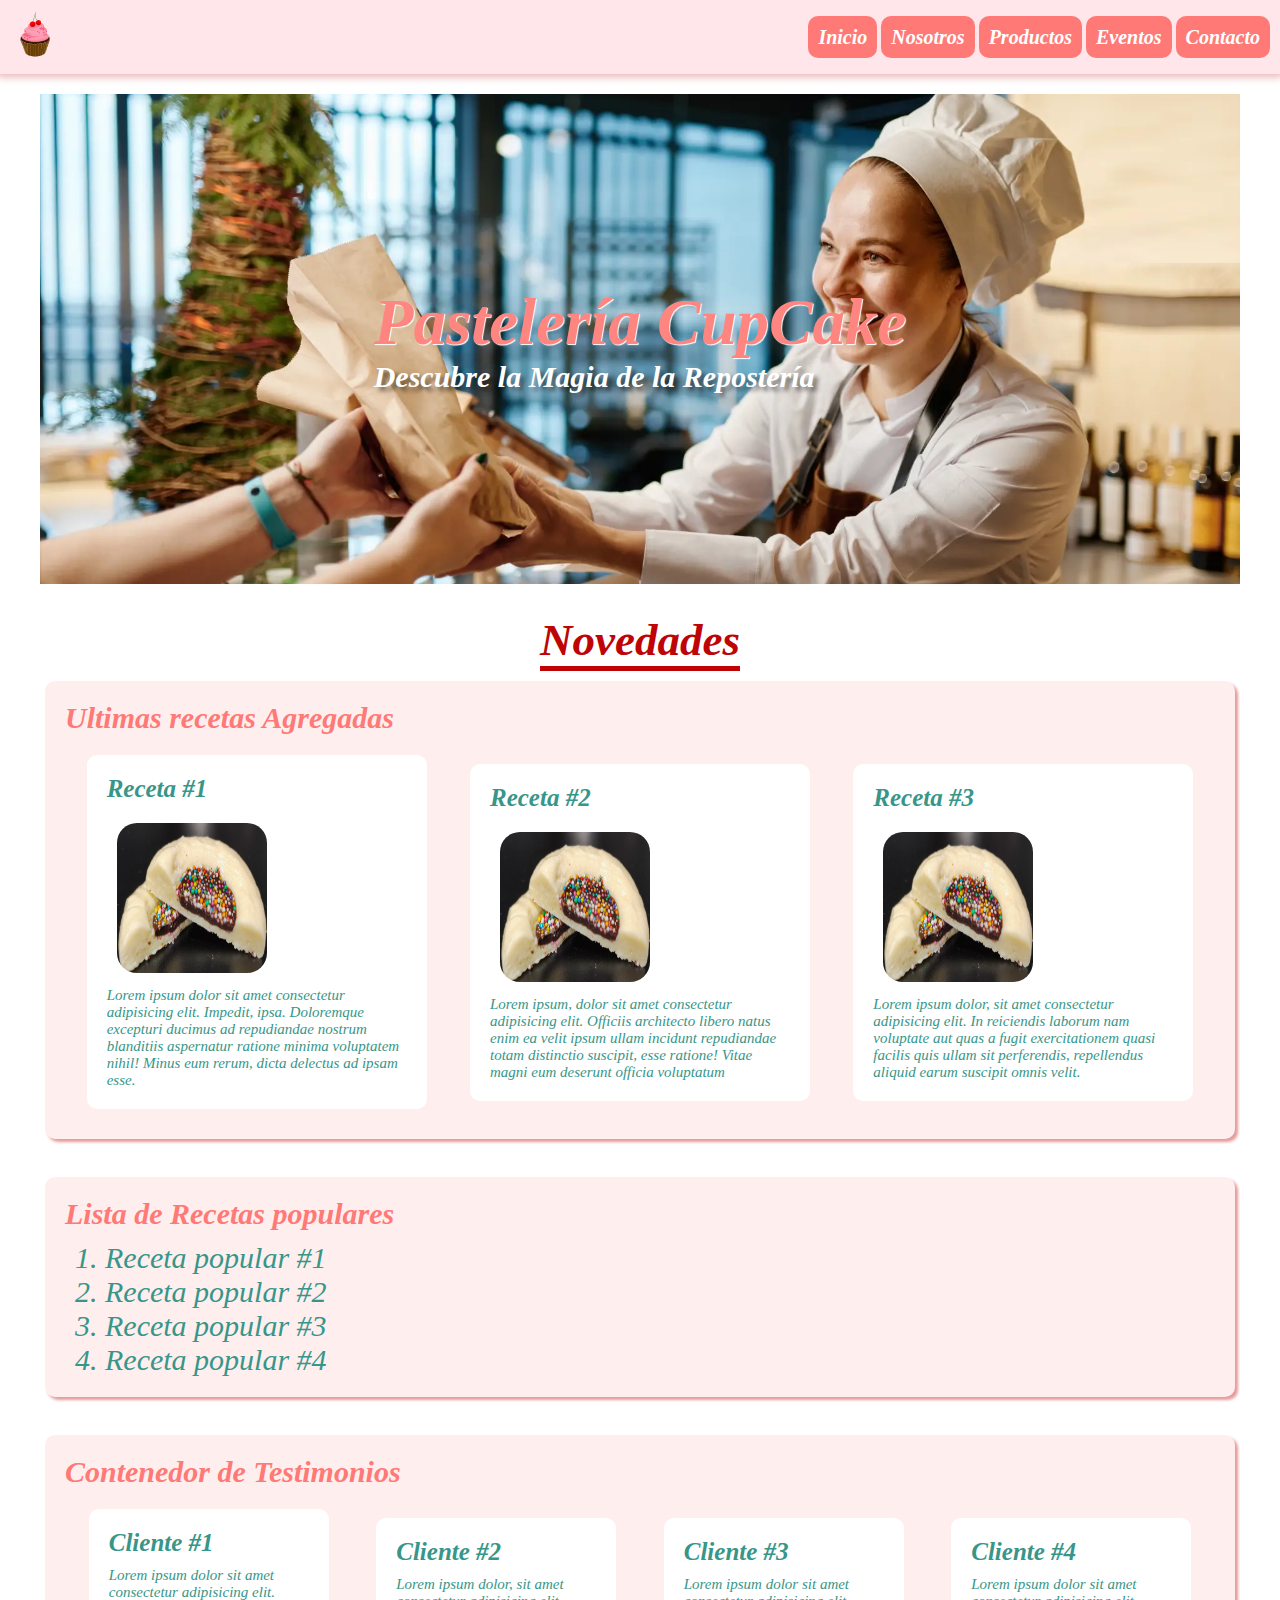
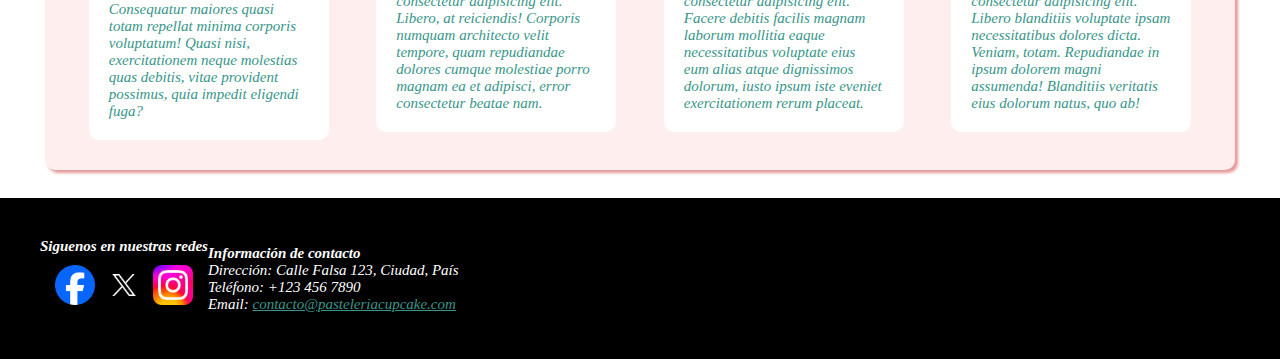
==== commit aa10be2d: "update: cambios finales, modularidad, ajustes" ====
--- a/index.html
+++ b/index.html
@@ -12,141 +12,104 @@
 
     <body>
         <!--Header-->
-        <header>
-            <div class="contenedor-header">
-                <a href="index.html">
-                    <img src="img/cupcake.png" alt="cupcake-image" width="50px" height="50px">
-                </a>
-                <nav>
-                    <a class="btn-enlace" href="index.html">Inicio</a>
-                    <a class="btn-enlace" href="nosotros.html">Nosotros</a>
-                    <a class="btn-enlace" href="productos.html">Productos</a>
-                    <a class="btn-enlace" href="eventos.html">Eventos</a>
-                    <a class="btn-enlace" href="contacto.html">Contacto</a>
-                </nav>
-            </div>
-        </header>
+        <div id="header"></div>
 
         <!--Main-->
-        <main>
-            <div>
-                <div class="img-principal">
-                    <div class="contenedor-titulos">
-                        <h1 class="titulo-principal">Pastelería CupCake</h1>
-                        <h2 class="titulo-secundario">Descubre la Magia de la Repostería</h2>
+        <main >
+            <div class="maquetacion-main">
+                <div>
+                    <div class="img-principal">
+                        <div class="contenedor-titulos">
+                            <h1 class="titulo-principal">Pastelería CupCake</h1>
+                            <h2 class="titulo-secundario">Descubre la Magia de la Repostería</h2>
+                        </div>
                     </div>
                 </div>
-            </div>
-
-            <div class="contenedor-section">
-                <section>
-                    <div class="contenedor-novedades">
-                        <h2 class="titulo-novedades">Novedades</h2>
-                    </div>
+    
+                <div class="contenedor-section">
                     <section>
-                        
-                        <h3>Ultimas recetas Agregadas</h3>
-                        <div class="contenedor-novedades-int">
+                        <div class="contenedor-novedades">
+                            <h2 class="titulo-novedades">Novedades</h2>
+                        </div>
+                        <section>
                             
-                            <div class="contenedor-recetas">
-                                <h4>Receta #1</h4>
-                                <div class="contenedor-img-p">
-                                    <img class="img-postre" src="img/dulce.jpg" alt="postre">
-                                    <p>Lorem ipsum dolor sit amet consectetur adipisicing elit. Impedit, ipsa. Doloremque excepturi ducimus ad repudiandae nostrum blanditiis aspernatur ratione minima voluptatem nihil! Minus eum rerum, dicta delectus ad ipsam esse.</p>
+                            <h3>Ultimas recetas Agregadas</h3>
+                            <div class="contenedor-novedades-int">
+                                
+                                <div class="contenedor-recetas">
+                                    <h4>Receta #1</h4>
+                                    <div class="contenedor-img-p">
+                                        <img class="img-postre" src="img/dulce.jpg" alt="postre">
+                                        <p>Lorem ipsum dolor sit amet consectetur adipisicing elit. Impedit, ipsa. Doloremque excepturi ducimus ad repudiandae nostrum blanditiis aspernatur ratione minima voluptatem nihil! Minus eum rerum, dicta delectus ad ipsam esse.</p>
+                                    </div>
+                                </div>
+    
+                                <div class="contenedor-recetas"> 
+                                    <h4>Receta #2</h4>
+                                    <div class="contenedor-img-p">
+                                        <img class="img-postre" src="img/dulce.jpg" alt="postre">
+                                        <p>Lorem ipsum, dolor sit amet consectetur adipisicing elit. Officiis architecto libero natus enim ea velit ipsum ullam incidunt repudiandae totam distinctio suscipit, esse ratione! Vitae magni eum deserunt officia voluptatum</p>
+                                    </div>
+                                </div>
+    
+                                <div class="contenedor-recetas">
+                                    <h4>Receta #3</h4>
+                                    <div class="contenedor-img-p">
+                                        <img class="img-postre" src="img/dulce.jpg" alt="postre">
+                                        <p>Lorem ipsum dolor, sit amet consectetur adipisicing elit. In reiciendis laborum nam voluptate aut quas a fugit exercitationem quasi facilis quis ullam sit perferendis, repellendus aliquid earum suscipit omnis velit.</p>
+                                    </div>
                                 </div>
                             </div>
-
-                            <div class="contenedor-recetas"> 
-                                <h4>Receta #2</h4>
-                                <div class="contenedor-img-p">
-                                    <img class="img-postre" src="img/dulce.jpg" alt="postre">
-                                    <p>Lorem ipsum, dolor sit amet consectetur adipisicing elit. Officiis architecto libero natus enim ea velit ipsum ullam incidunt repudiandae totam distinctio suscipit, esse ratione! Vitae magni eum deserunt officia voluptatum</p>
+                        </section>
+                        
+                        <br>
+                        
+                        <section>
+                            <h3>Lista de Recetas populares</h3>
+                            <div>
+                                <ol>
+                                    <li>Receta popular #1</li>
+                                    <li>Receta popular #2</li>
+                                    <li>Receta popular #3</li>
+                                    <li>Receta popular #4</li>
+                                </ol>
+                            </div>
+                        </section>
+                        <br>
+                
+                        <section>
+                            <h3>Contenedor de Testimonios</h3>
+                            <div class="contenedor-novedades-int">
+                                <div class="contenedor-clientes">
+                                    <h4>Cliente #1</h4>
+                                    <p>Lorem ipsum dolor sit amet consectetur adipisicing elit. Consequatur maiores quasi totam repellat minima corporis voluptatum! Quasi nisi, exercitationem neque molestias quas debitis, vitae provident possimus, quia impedit eligendi fuga?</p>
+                                </div>
+    
+                                <div class="contenedor-clientes">
+                                    <h4>Cliente #2</h4>
+                                    <p>Lorem ipsum dolor, sit amet consectetur adipisicing elit. Libero, at reiciendis! Corporis numquam architecto velit tempore, quam repudiandae dolores cumque molestiae porro magnam ea et adipisci, error consectetur beatae nam.</p>
+                                </div>
+    
+                                <div class="contenedor-clientes">
+                                    <h4>Cliente #3</h4>
+                                    <p>Lorem ipsum dolor sit amet consectetur adipisicing elit. Facere debitis facilis magnam laborum mollitia eaque necessitatibus voluptate eius eum alias atque dignissimos dolorum, iusto ipsum iste eveniet exercitationem rerum placeat.</p>
+                                </div>
+    
+                                <div class="contenedor-clientes">
+                                    <h4>Cliente #4</h4>
+                                    <p>Lorem ipsum dolor sit amet consectetur adipisicing elit. Libero blanditiis voluptate ipsam necessitatibus dolores dicta. Veniam, totam. Repudiandae in ipsum dolorem magni assumenda! Blanditiis veritatis eius dolorum natus, quo ab!</p>
                                 </div>
                             </div>
-
-                            <div class="contenedor-recetas">
-                                <h4>Receta #3</h4>
-                                <div class="contenedor-img-p">
-                                    <img class="img-postre" src="img/dulce.jpg" alt="postre">
-                                    <p>Lorem ipsum dolor, sit amet consectetur adipisicing elit. In reiciendis laborum nam voluptate aut quas a fugit exercitationem quasi facilis quis ullam sit perferendis, repellendus aliquid earum suscipit omnis velit.</p>
-                                </div>
-                            </div>
-                        </div>
+                        </section>
                     </section>
-                    
-                    <br>
-                    
-                    <section>
-                        <h3>Lista de Recetas populares</h3>
-                        <div>
-                            <ol>
-                                <li>Receta popular #1</li>
-                                <li>Receta popular #2</li>
-                                <li>Receta popular #3</li>
-                                <li>Receta popular #4</li>
-                            </ol>
-                        </div>
-                    </section>
-                    <br>
-            
-                    <section>
-                        <h3>Contenedor de Testimonios</h3>
-                        <div class="contenedor-novedades-int">
-                            <div class="contenedor-clientes">
-                                <h4>Cliente #1</h4>
-                                <p>Lorem ipsum dolor sit amet consectetur adipisicing elit. Consequatur maiores quasi totam repellat minima corporis voluptatum! Quasi nisi, exercitationem neque molestias quas debitis, vitae provident possimus, quia impedit eligendi fuga?</p>
-                            </div>
-
-                            <div class="contenedor-clientes">
-                                <h4>Cliente #2</h4>
-                                <p>Lorem ipsum dolor, sit amet consectetur adipisicing elit. Libero, at reiciendis! Corporis numquam architecto velit tempore, quam repudiandae dolores cumque molestiae porro magnam ea et adipisci, error consectetur beatae nam.</p>
-                            </div>
-
-                            <div class="contenedor-clientes">
-                                <h4>Cliente #3</h4>
-                                <p>Lorem ipsum dolor sit amet consectetur adipisicing elit. Facere debitis facilis magnam laborum mollitia eaque necessitatibus voluptate eius eum alias atque dignissimos dolorum, iusto ipsum iste eveniet exercitationem rerum placeat.</p>
-                            </div>
-
-                            <div class="contenedor-clientes">
-                                <h4>Cliente #4</h4>
-                                <p>Lorem ipsum dolor sit amet consectetur adipisicing elit. Libero blanditiis voluptate ipsam necessitatibus dolores dicta. Veniam, totam. Repudiandae in ipsum dolorem magni assumenda! Blanditiis veritatis eius dolorum natus, quo ab!</p>
-                            </div>
-                        </div>
-                    </section>
-                </section>
-            </div>
-
-        </main>
-        
-        <br>
-        <!--Footer-->
-        <footer>
-            <div>
-                <h3 class="txt-footer">Siguenos en nuestras redes</h3>
-                
-                <div class="contenedor-enlaces">
-                    <a href="https://www.facebook.com/" target="_blank">
-                        <img src="img/facebook.webp" alt="facebook" width="40px" height="40px">
-                    </a>
-    
-                    <a href="https://x.com/home" target="_blank">
-                        <img src="img/x.png" alt="x" width="40px" height="40px">
-                    </a>
-    
-                    <a href="https://www.instagram.com/" target="_blank">
-                        <img src="img/Instagram.png" alt="instagram" width="40px" height="40px">
-                    </a>
                 </div>
             </div>
-            <div>
-                <h3 class="txt-footer">Información de contacto</h3>
-                <address>
-                    <p>Dirección: Calle Falsa 123, Ciudad, País</p>
-                    <p>Teléfono: +123 456 7890</p>
-                    <p>Email: <a href="mailto:contacto@pasteleriadulcesabor.com">contacto@pasteleriacupcake.com</a></p>
-                </address>
-            </div>
-            
-        </footer>
+        </main>
+        <br>
+         <!--Footer-->
+        <div id="footer"></div>
+
+        <script src="js/header.js"></script>
+        <script src="js/footer.js"></script>
     </body>
 </html>--- a/styles/index-style.css
+++ b/styles/index-style.css
@@ -1,52 +1,9 @@
+
 *{
     color: #379689;
     font-style: italic;
     margin: 0;
 }
-/*Header*/
-.contenedor-header{
-    display: flex;
-    justify-content: space-between;
-    align-items: center;
-    background-color: rgb(255, 230, 234);
-    padding: 10px;
-    box-shadow: 0 0 8px 3px rgba(190, 4, 4, 0.3);
-    margin-bottom: 20px;
-}
-
-/*Media query para pantallas pequeñas como celular*/
-@media (max-width: 600px) {
-    .contenedor-header{
-        display: flex;
-        justify-content: space-between;
-        align-items: center;
-        background-color: rgb(255, 230, 234);
-        padding: 5px;
-        box-shadow: 0 0 8px 3px rgba(190, 4, 4, 0.3);
-        margin-bottom: 20px;
-    }
-}
-
-.btn-enlace{
-    background-color: rgb(255, 121, 118);
-    padding: 10px;
-    border-radius: 10px;
-    color: white;
-    text-decoration: none;
-    font-weight: bold;
-    font-size: 20px;
-}
-
-@media(max-width:600px){
-    .btn-enlace{
-        font-size: 15px;
-    }
-}
-
-.btn-enlace:hover {
-    background-color: rgb(222, 94, 92);
-}
-
 /*Body*/
 .img-principal {
     background-image: url('/img/pasteleria.png');
@@ -263,32 +220,11 @@
 
 }
 
-/*Footer*/
-footer{
-    background-color: black;
-    display: flex;
-    justify-content: space-between;
-    padding: 40px;
-}
-
-@media(max-width:600px){
-
-    footer{
-        padding: 20px;
-    }
-}
-
-.contenedor-enlaces{
-    display: flex;
-    justify-content: space-around;
-    margin: 10px;
-}
-
-.txt-footer{
-    color: white;
-}
-
-address > p {
-    color: white;
-}
-
+.maquetacion-main{
+    width: 1200px;
+}
+
+main{
+    display: flex;
+    justify-content: center;
+}
